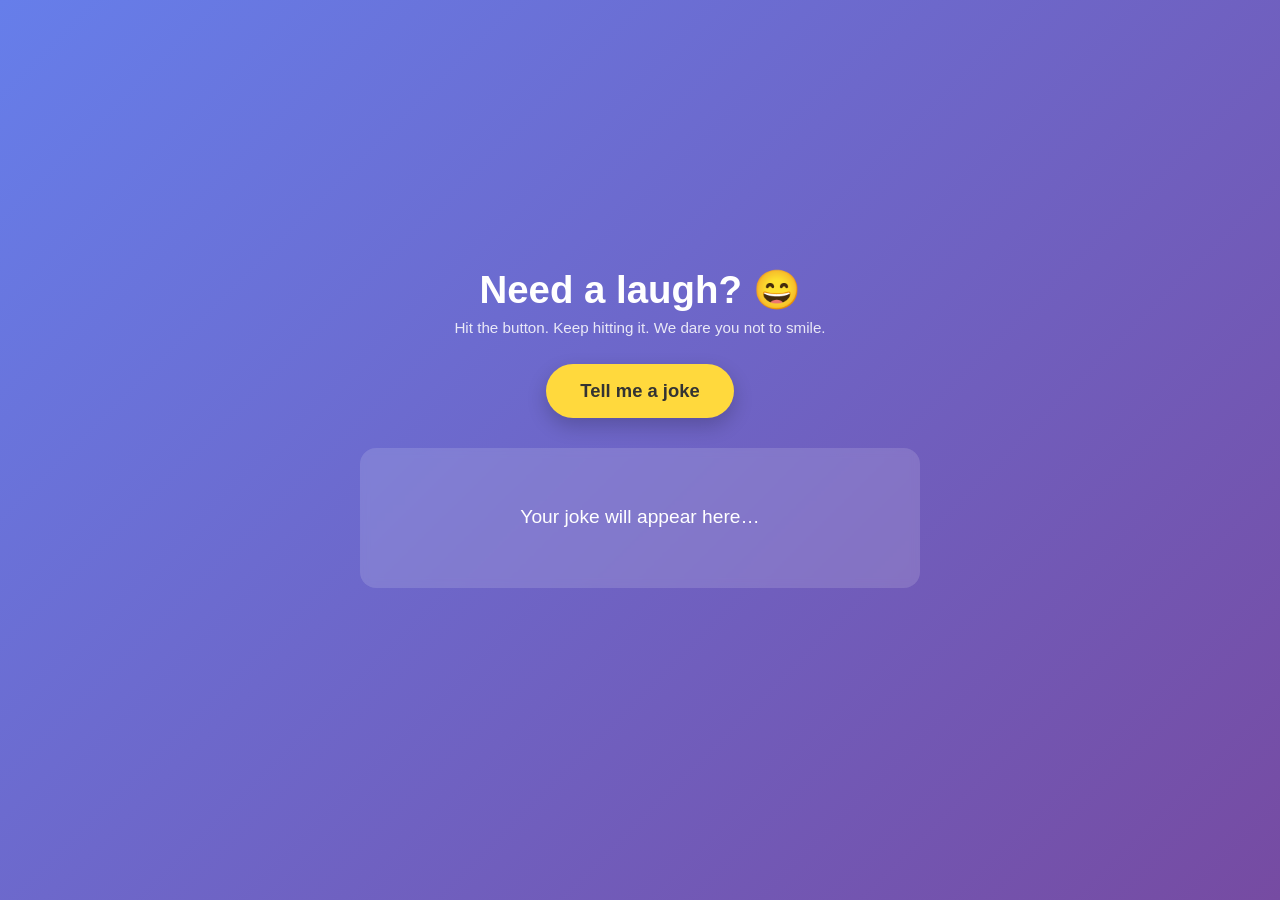
==== joke-generator/index.html @ b0195f1a "feat(joke-generator): add MVP prototype" ====
<!DOCTYPE html>
<html lang="en">
<head>
  <meta charset="UTF-8" />
  <meta name="viewport" content="width=device-width, initial-scale=1.0" />
  <title>Tell Me a Joke 😄</title>
  <style>
    :root {
      --bg1: #667eea;
      --bg2: #764ba2;
      --accent: #ffd93d;
    }
    * { box-sizing: border-box; }
    html, body { height: 100%; margin: 0; }
    body {
      font-family: -apple-system, BlinkMacSystemFont, "Segoe UI", Roboto, Helvetica, Arial, sans-serif;
      background: linear-gradient(135deg, var(--bg1), var(--bg2));
      color: #fff;
      display: flex;
      align-items: center;
      justify-content: center;
      padding: 24px;
    }
    .card {
      width: 100%;
      max-width: 560px;
      text-align: center;
    }
    h1 {
      font-size: clamp(1.6rem, 4vw, 2.4rem);
      margin: 0 0 6px;
    }
    .subtitle {
      margin: 0 0 28px;
      opacity: 0.85;
      font-size: 0.95rem;
    }
    button {
      background: var(--accent);
      color: #333;
      border: none;
      border-radius: 999px;
      padding: 16px 34px;
      font-size: 1.15rem;
      font-weight: 700;
      cursor: pointer;
      box-shadow: 0 8px 20px rgba(0,0,0,0.2);
      transition: transform 0.12s ease, box-shadow 0.12s ease;
    }
    button:hover { transform: translateY(-2px); box-shadow: 0 12px 26px rgba(0,0,0,0.28); }
    button:active { transform: translateY(1px) scale(0.98); }
    .joke-box {
      margin-top: 30px;
      width: 100%;
      min-height: 140px;
      border: none;
      border-radius: 16px;
      background: rgba(255,255,255,0.14);
      backdrop-filter: blur(4px);
      color: #fff;
      font-size: 1.2rem;
      line-height: 1.5;
      padding: 24px;
      resize: none;
      text-align: center;
      display: flex;
      align-items: center;
      justify-content: center;
    }
    /* fade-in animation */
    .fade {
      animation: fadeIn 0.6s ease forwards;
    }
    @keyframes fadeIn {
      from { opacity: 0; transform: translateY(8px); }
      to   { opacity: 1; transform: translateY(0); }
    }
    .count {
      margin-top: 16px;
      font-size: 0.85rem;
      opacity: 0.75;
      min-height: 1.2em;
    }
  </style>
</head>
<body>
  <main class="card">
    <h1>Need a laugh? 😄</h1>
    <p class="subtitle">Hit the button. Keep hitting it. We dare you not to smile.</p>
    <button id="tellBtn">Tell me a joke</button>
    <div id="jokeBox" class="joke-box">Your joke will appear here…</div>
    <p id="count" class="count"></p>
  </main>

  <script>
    const jokes = [
      "Why don't skeletons fight each other? They don't have the guts.",
      "I'm reading a book about anti-gravity. It's impossible to put down.",
      "Why did the scarecrow win an award? He was outstanding in his field.",
      "I would tell you a chemistry joke, but I know I wouldn't get a reaction.",
      "Why don't scientists trust atoms? Because they make up everything.",
      "I told my wife she was drawing her eyebrows too high. She looked surprised.",
      "Why did the bicycle fall over? Because it was two-tired.",
      "What do you call fake spaghetti? An impasta.",
      "I used to play piano by ear, but now I use my hands.",
      "Why can't your nose be 12 inches long? Because then it would be a foot.",
      "I only know 25 letters of the alphabet. I don't know y.",
      "What do you call cheese that isn't yours? Nacho cheese.",
      "Why did the coffee file a police report? It got mugged.",
      "How do you organize a space party? You planet.",
      "I'm on a seafood diet. I see food and I eat it.",
      "Why did the math book look sad? It had too many problems.",
      "What do you call a fish wearing a bowtie? Sofishticated.",
      "Why don't eggs tell jokes? They'd crack each other up.",
      "I invented a new word: Plagiarism.",
      "Did you hear about the restaurant on the moon? Great food, no atmosphere."
    ];

    const btn = document.getElementById('tellBtn');
    const box = document.getElementById('jokeBox');
    const count = document.getElementById('count');
    let lastIndex = -1;
    let clicks = 0;

    function randomJoke() {
      let i;
      do {
        i = Math.floor(Math.random() * jokes.length);
      } while (i === lastIndex && jokes.length > 1);
      lastIndex = i;
      return jokes[i];
    }

    btn.addEventListener('click', () => {
      clicks++;
      box.textContent = randomJoke();
      // restart the fade animation
      box.classList.remove('fade');
      void box.offsetWidth; // force reflow
      box.classList.add('fade');
      count.textContent = clicks === 1 ? "1 joke so far — keep going!" : clicks + " jokes and counting! 😂";
    });
  </script>
</body>
</html>
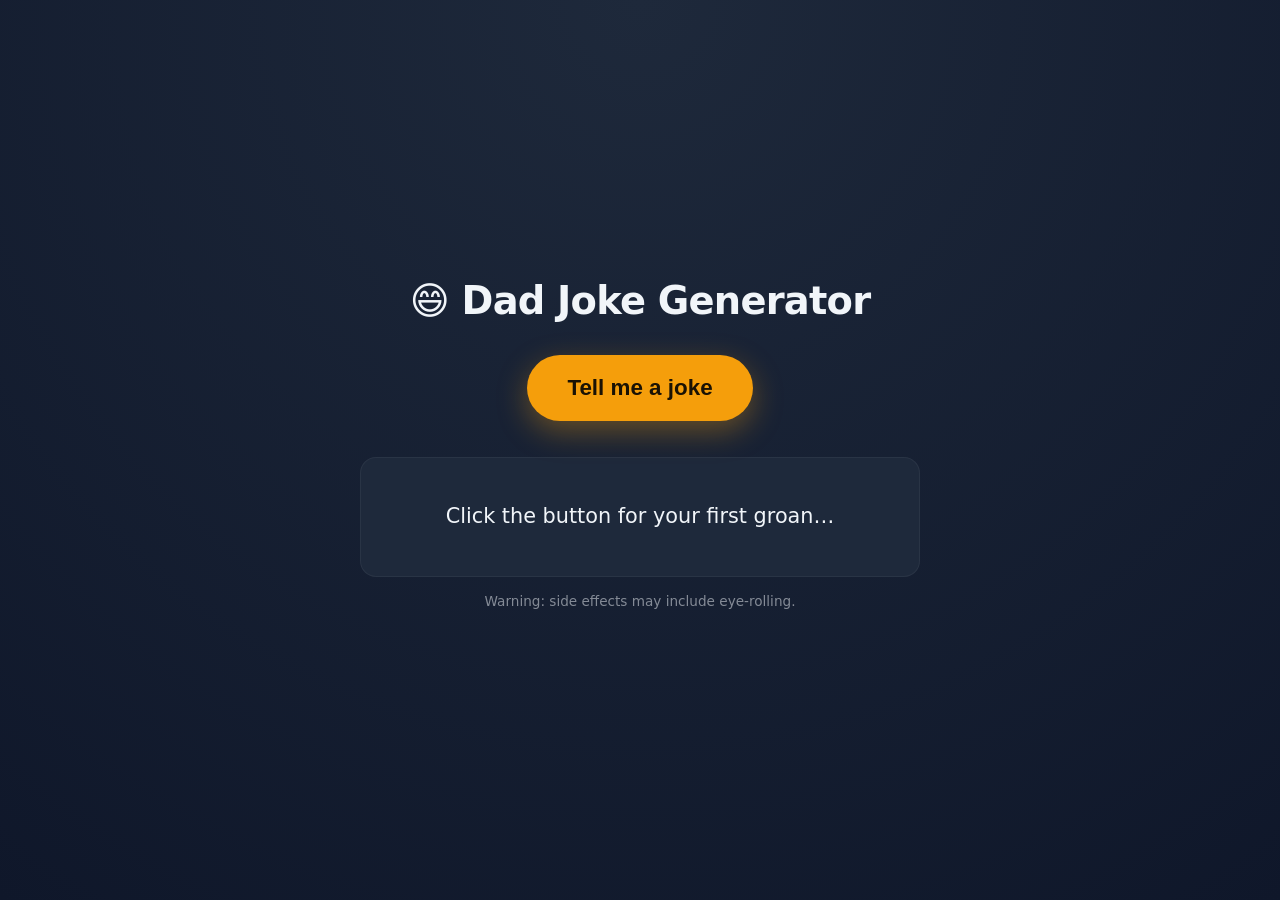
==== commit 1d615787: "feat(joke-generator): add MVP prototype" ====
--- a/joke-generator/index.html
+++ b/joke-generator/index.html
@@ -3,143 +3,141 @@
 <head>
   <meta charset="UTF-8" />
   <meta name="viewport" content="width=device-width, initial-scale=1.0" />
-  <title>Tell Me a Joke 😄</title>
+  <title>Dad Joke Generator</title>
   <style>
     :root {
-      --bg1: #667eea;
-      --bg2: #764ba2;
-      --accent: #ffd93d;
+      --bg: #0f172a;
+      --card: #1e293b;
+      --accent: #f59e0b;
+      --accent-hover: #fbbf24;
+      --text: #f1f5f9;
     }
     * { box-sizing: border-box; }
     html, body { height: 100%; margin: 0; }
     body {
-      font-family: -apple-system, BlinkMacSystemFont, "Segoe UI", Roboto, Helvetica, Arial, sans-serif;
-      background: linear-gradient(135deg, var(--bg1), var(--bg2));
-      color: #fff;
+      font-family: system-ui, -apple-system, "Segoe UI", Roboto, sans-serif;
+      background: radial-gradient(circle at top, #1e293b, var(--bg));
+      color: var(--text);
       display: flex;
       align-items: center;
       justify-content: center;
       padding: 24px;
     }
-    .card {
+    .wrap {
       width: 100%;
       max-width: 560px;
       text-align: center;
     }
     h1 {
       font-size: clamp(1.6rem, 4vw, 2.4rem);
-      margin: 0 0 6px;
-    }
-    .subtitle {
-      margin: 0 0 28px;
-      opacity: 0.85;
-      font-size: 0.95rem;
+      margin: 0 0 32px;
+      letter-spacing: -0.02em;
     }
     button {
-      background: var(--accent);
-      color: #333;
+      font-size: 1.4rem;
+      font-weight: 700;
+      padding: 20px 40px;
       border: none;
       border-radius: 999px;
-      padding: 16px 34px;
-      font-size: 1.15rem;
-      font-weight: 700;
+      background: var(--accent);
+      color: #1a1204;
       cursor: pointer;
-      box-shadow: 0 8px 20px rgba(0,0,0,0.2);
-      transition: transform 0.12s ease, box-shadow 0.12s ease;
+      transition: transform 0.1s ease, background 0.2s ease, box-shadow 0.2s ease;
+      box-shadow: 0 10px 30px rgba(245, 158, 11, 0.35);
     }
-    button:hover { transform: translateY(-2px); box-shadow: 0 12px 26px rgba(0,0,0,0.28); }
-    button:active { transform: translateY(1px) scale(0.98); }
+    button:hover { background: var(--accent-hover); }
+    button:active { transform: scale(0.96); }
     .joke-box {
-      margin-top: 30px;
-      width: 100%;
-      min-height: 140px;
-      border: none;
+      margin-top: 36px;
+      min-height: 120px;
+      background: var(--card);
       border-radius: 16px;
-      background: rgba(255,255,255,0.14);
-      backdrop-filter: blur(4px);
-      color: #fff;
-      font-size: 1.2rem;
+      padding: 28px 24px;
+      font-size: 1.3rem;
       line-height: 1.5;
-      padding: 24px;
-      resize: none;
-      text-align: center;
       display: flex;
       align-items: center;
       justify-content: center;
+      box-shadow: inset 0 0 0 1px rgba(255,255,255,0.05);
     }
-    /* fade-in animation */
-    .fade {
-      animation: fadeIn 0.6s ease forwards;
-    }
+    .fade-in { animation: fadeIn 0.6s ease forwards; }
     @keyframes fadeIn {
-      from { opacity: 0; transform: translateY(8px); }
+      from { opacity: 0; transform: translateY(10px); }
       to   { opacity: 1; transform: translateY(0); }
     }
-    .count {
-      margin-top: 16px;
-      font-size: 0.85rem;
-      opacity: 0.75;
-      min-height: 1.2em;
-    }
+    .hint { margin-top: 16px; opacity: 0.5; font-size: 0.85rem; }
   </style>
 </head>
 <body>
-  <main class="card">
-    <h1>Need a laugh? 😄</h1>
-    <p class="subtitle">Hit the button. Keep hitting it. We dare you not to smile.</p>
-    <button id="tellBtn">Tell me a joke</button>
-    <div id="jokeBox" class="joke-box">Your joke will appear here…</div>
-    <p id="count" class="count"></p>
+  <main class="wrap">
+    <h1>😄 Dad Joke Generator</h1>
+    <button id="jokeBtn">Tell me a joke</button>
+    <div id="jokeBox" class="joke-box">Click the button for your first groan…</div>
+    <p class="hint">Warning: side effects may include eye-rolling.</p>
   </main>
 
   <script>
-    const jokes = [
-      "Why don't skeletons fight each other? They don't have the guts.",
+    const FALLBACK_JOKES = [
       "I'm reading a book about anti-gravity. It's impossible to put down.",
+      "Did you hear about the restaurant on the moon? Great food, no atmosphere.",
+      "Why don't scientists trust atoms? Because they make up everything.",
+      "I only know 25 letters of the alphabet. I don't know y.",
+      "What do you call a fake noodle? An impasta.",
       "Why did the scarecrow win an award? He was outstanding in his field.",
-      "I would tell you a chemistry joke, but I know I wouldn't get a reaction.",
-      "Why don't scientists trust atoms? Because they make up everything.",
-      "I told my wife she was drawing her eyebrows too high. She looked surprised.",
+      "I used to hate facial hair, but then it grew on me.",
+      "What do you call cheese that isn't yours? Nacho cheese.",
+      "I would tell you a construction joke, but I'm still working on it.",
+      "Why don't eggs tell jokes? They'd crack each other up.",
+      "How do you organize a space party? You planet.",
+      "I'm on a seafood diet. Every time I see food, I eat it.",
       "Why did the bicycle fall over? Because it was two-tired.",
-      "What do you call fake spaghetti? An impasta.",
-      "I used to play piano by ear, but now I use my hands.",
-      "Why can't your nose be 12 inches long? Because then it would be a foot.",
-      "I only know 25 letters of the alphabet. I don't know y.",
-      "What do you call cheese that isn't yours? Nacho cheese.",
+      "What did the ocean say to the beach? Nothing, it just waved.",
+      "Why can't you give Elsa a balloon? Because she'll let it go.",
+      "I don't trust stairs. They're always up to something.",
+      "What do you call a bear with no teeth? A gummy bear.",
       "Why did the coffee file a police report? It got mugged.",
-      "How do you organize a space party? You planet.",
-      "I'm on a seafood diet. I see food and I eat it.",
-      "Why did the math book look sad? It had too many problems.",
-      "What do you call a fish wearing a bowtie? Sofishticated.",
-      "Why don't eggs tell jokes? They'd crack each other up.",
-      "I invented a new word: Plagiarism.",
-      "Did you hear about the restaurant on the moon? Great food, no atmosphere."
+      "What's brown and sticky? A stick.",
+      "I made a pencil with two erasers. It was pointless."
     ];
 
-    const btn = document.getElementById('tellBtn');
+    const btn = document.getElementById('jokeBtn');
     const box = document.getElementById('jokeBox');
-    const count = document.getElementById('count');
-    let lastIndex = -1;
-    let clicks = 0;
+    let last = -1;
 
-    function randomJoke() {
+    function randomFallback() {
       let i;
-      do {
-        i = Math.floor(Math.random() * jokes.length);
-      } while (i === lastIndex && jokes.length > 1);
-      lastIndex = i;
-      return jokes[i];
+      do { i = Math.floor(Math.random() * FALLBACK_JOKES.length); }
+      while (i === last && FALLBACK_JOKES.length > 1);
+      last = i;
+      return FALLBACK_JOKES[i];
     }
 
-    btn.addEventListener('click', () => {
-      clicks++;
-      box.textContent = randomJoke();
-      // restart the fade animation
-      box.classList.remove('fade');
-      void box.offsetWidth; // force reflow
-      box.classList.add('fade');
-      count.textContent = clicks === 1 ? "1 joke so far — keep going!" : clicks + " jokes and counting! 😂";
-    });
+    function showJoke(text) {
+      box.classList.remove('fade-in');
+      // force reflow to restart animation
+      void box.offsetWidth;
+      box.textContent = text;
+      box.classList.add('fade-in');
+    }
+
+    async function getJoke() {
+      btn.disabled = true;
+      try {
+        const res = await fetch('https://icanhazdadjoke.com/', {
+          headers: { 'Accept': 'application/json' }
+        });
+        if (!res.ok) throw new Error('bad response');
+        const data = await res.json();
+        showJoke(data.joke || randomFallback());
+      } catch (e) {
+        // Offline / opened as file:// — use the local stash of jokes.
+        showJoke(randomFallback());
+      } finally {
+        btn.disabled = false;
+      }
+    }
+
+    btn.addEventListener('click', getJoke);
   </script>
 </body>
 </html>
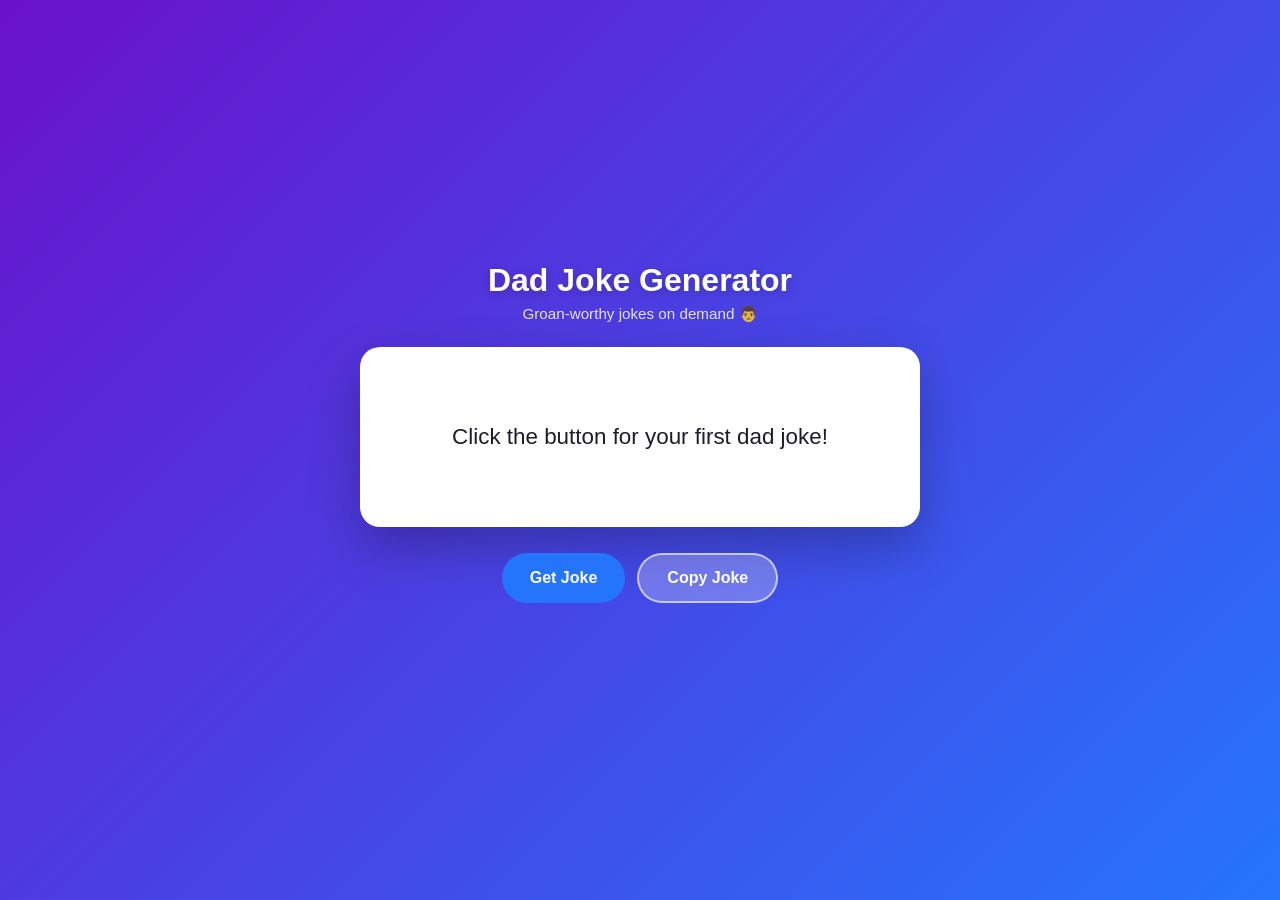
==== commit ed5f7e29: "feat(joke-generator): add MVP prototype" ====
--- a/joke-generator/index.html
+++ b/joke-generator/index.html
@@ -1,143 +1,212 @@
 <!DOCTYPE html>
 <html lang="en">
 <head>
-  <meta charset="UTF-8" />
-  <meta name="viewport" content="width=device-width, initial-scale=1.0" />
-  <title>Dad Joke Generator</title>
-  <style>
-    :root {
-      --bg: #0f172a;
-      --card: #1e293b;
-      --accent: #f59e0b;
-      --accent-hover: #fbbf24;
-      --text: #f1f5f9;
-    }
-    * { box-sizing: border-box; }
-    html, body { height: 100%; margin: 0; }
-    body {
-      font-family: system-ui, -apple-system, "Segoe UI", Roboto, sans-serif;
-      background: radial-gradient(circle at top, #1e293b, var(--bg));
-      color: var(--text);
-      display: flex;
-      align-items: center;
-      justify-content: center;
-      padding: 24px;
-    }
-    .wrap {
-      width: 100%;
-      max-width: 560px;
-      text-align: center;
-    }
-    h1 {
-      font-size: clamp(1.6rem, 4vw, 2.4rem);
-      margin: 0 0 32px;
-      letter-spacing: -0.02em;
-    }
-    button {
-      font-size: 1.4rem;
-      font-weight: 700;
-      padding: 20px 40px;
-      border: none;
-      border-radius: 999px;
-      background: var(--accent);
-      color: #1a1204;
-      cursor: pointer;
-      transition: transform 0.1s ease, background 0.2s ease, box-shadow 0.2s ease;
-      box-shadow: 0 10px 30px rgba(245, 158, 11, 0.35);
-    }
-    button:hover { background: var(--accent-hover); }
-    button:active { transform: scale(0.96); }
-    .joke-box {
-      margin-top: 36px;
-      min-height: 120px;
-      background: var(--card);
-      border-radius: 16px;
-      padding: 28px 24px;
-      font-size: 1.3rem;
-      line-height: 1.5;
-      display: flex;
-      align-items: center;
-      justify-content: center;
-      box-shadow: inset 0 0 0 1px rgba(255,255,255,0.05);
-    }
-    .fade-in { animation: fadeIn 0.6s ease forwards; }
-    @keyframes fadeIn {
-      from { opacity: 0; transform: translateY(10px); }
-      to   { opacity: 1; transform: translateY(0); }
-    }
-    .hint { margin-top: 16px; opacity: 0.5; font-size: 0.85rem; }
-  </style>
+<meta charset="UTF-8">
+<meta name="viewport" content="width=device-width, initial-scale=1.0">
+<title>Dad Joke Generator</title>
+<style>
+  :root {
+    --bg1: #6a11cb;
+    --bg2: #2575fc;
+    --card: #ffffff;
+    --text: #1c1c2b;
+    --accent: #2575fc;
+    --accent-hover: #1b5fd0;
+  }
+  * { box-sizing: border-box; margin: 0; padding: 0; }
+  html, body { height: 100%; }
+  body {
+    font-family: -apple-system, BlinkMacSystemFont, "Segoe UI", Roboto, Helvetica, Arial, sans-serif;
+    background: linear-gradient(135deg, var(--bg1), var(--bg2));
+    display: flex;
+    align-items: center;
+    justify-content: center;
+    padding: 20px;
+    color: var(--text);
+    min-height: 100vh;
+  }
+  .wrap {
+    width: 100%;
+    max-width: 560px;
+    text-align: center;
+  }
+  h1 {
+    color: #fff;
+    font-size: 2rem;
+    margin-bottom: 6px;
+    text-shadow: 0 2px 8px rgba(0,0,0,0.2);
+  }
+  .subtitle {
+    color: rgba(255,255,255,0.85);
+    margin-bottom: 24px;
+    font-size: 0.95rem;
+  }
+  .card {
+    background: var(--card);
+    border-radius: 20px;
+    padding: 40px 30px;
+    box-shadow: 0 20px 50px rgba(0,0,0,0.25);
+    min-height: 180px;
+    display: flex;
+    align-items: center;
+    justify-content: center;
+  }
+  .joke {
+    font-size: 1.4rem;
+    line-height: 1.5;
+    opacity: 1;
+    transition: opacity 0.35s ease;
+  }
+  .joke.fade { opacity: 0; }
+  .buttons {
+    margin-top: 26px;
+    display: flex;
+    gap: 12px;
+    justify-content: center;
+    flex-wrap: wrap;
+  }
+  button {
+    border: none;
+    border-radius: 50px;
+    padding: 14px 28px;
+    font-size: 1rem;
+    font-weight: 600;
+    cursor: pointer;
+    transition: transform 0.1s ease, background 0.2s ease;
+    color: #fff;
+  }
+  button:active { transform: scale(0.96); }
+  .btn-primary { background: var(--accent); }
+  .btn-primary:hover { background: var(--accent-hover); }
+  .btn-copy {
+    background: rgba(255,255,255,0.25);
+    border: 2px solid rgba(255,255,255,0.6);
+  }
+  .btn-copy:hover { background: rgba(255,255,255,0.4); }
+  .toast {
+    margin-top: 16px;
+    color: #fff;
+    font-size: 0.9rem;
+    height: 20px;
+    opacity: 0;
+    transition: opacity 0.3s ease;
+  }
+  .toast.show { opacity: 1; }
+  @media (max-width: 480px) {
+    h1 { font-size: 1.5rem; }
+    .joke { font-size: 1.15rem; }
+    .card { padding: 30px 20px; }
+    button { flex: 1 1 auto; }
+  }
+</style>
 </head>
 <body>
-  <main class="wrap">
-    <h1>😄 Dad Joke Generator</h1>
-    <button id="jokeBtn">Tell me a joke</button>
-    <div id="jokeBox" class="joke-box">Click the button for your first groan…</div>
-    <p class="hint">Warning: side effects may include eye-rolling.</p>
-  </main>
-
-  <script>
-    const FALLBACK_JOKES = [
-      "I'm reading a book about anti-gravity. It's impossible to put down.",
-      "Did you hear about the restaurant on the moon? Great food, no atmosphere.",
-      "Why don't scientists trust atoms? Because they make up everything.",
-      "I only know 25 letters of the alphabet. I don't know y.",
-      "What do you call a fake noodle? An impasta.",
-      "Why did the scarecrow win an award? He was outstanding in his field.",
-      "I used to hate facial hair, but then it grew on me.",
-      "What do you call cheese that isn't yours? Nacho cheese.",
-      "I would tell you a construction joke, but I'm still working on it.",
-      "Why don't eggs tell jokes? They'd crack each other up.",
-      "How do you organize a space party? You planet.",
-      "I'm on a seafood diet. Every time I see food, I eat it.",
-      "Why did the bicycle fall over? Because it was two-tired.",
-      "What did the ocean say to the beach? Nothing, it just waved.",
-      "Why can't you give Elsa a balloon? Because she'll let it go.",
-      "I don't trust stairs. They're always up to something.",
-      "What do you call a bear with no teeth? A gummy bear.",
-      "Why did the coffee file a police report? It got mugged.",
-      "What's brown and sticky? A stick.",
-      "I made a pencil with two erasers. It was pointless."
-    ];
-
-    const btn = document.getElementById('jokeBtn');
-    const box = document.getElementById('jokeBox');
-    let last = -1;
-
-    function randomFallback() {
-      let i;
-      do { i = Math.floor(Math.random() * FALLBACK_JOKES.length); }
-      while (i === last && FALLBACK_JOKES.length > 1);
-      last = i;
-      return FALLBACK_JOKES[i];
+  <div class="wrap">
+    <h1>Dad Joke Generator</h1>
+    <p class="subtitle">Groan-worthy jokes on demand 👨</p>
+    <div class="card">
+      <p class="joke" id="joke">Click the button for your first dad joke!</p>
+    </div>
+    <div class="buttons">
+      <button class="btn-primary" id="getBtn">Get Joke</button>
+      <button class="btn-copy" id="copyBtn">Copy Joke</button>
+    </div>
+    <div class="toast" id="toast"></div>
+  </div>
+
+<script>
+  const jokes = [
+    "I'm afraid for the calendar. Its days are numbered.",
+    "Why did the scarecrow win an award? Because he was outstanding in his field.",
+    "I only know 25 letters of the alphabet. I don't know y.",
+    "What do you call a fake noodle? An impasta.",
+    "How do you organize a space party? You planet.",
+    "Why don't skeletons fight each other? They don't have the guts.",
+    "I used to hate facial hair, but then it grew on me.",
+    "What do you call cheese that isn't yours? Nacho cheese.",
+    "Why did the bicycle fall over? Because it was two-tired.",
+    "I would tell you a chemistry joke, but I know I wouldn't get a reaction.",
+    "What do you call a factory that makes okay products? A satisfactory.",
+    "Why don't eggs tell jokes? They'd crack each other up.",
+    "I'm reading a book about anti-gravity. It's impossible to put down.",
+    "What did the ocean say to the beach? Nothing, it just waved.",
+    "Why can't your nose be 12 inches long? Because then it would be a foot.",
+    "I don't trust stairs. They're always up to something.",
+    "What do you call a bear with no teeth? A gummy bear.",
+    "Did you hear about the restaurant on the moon? Great food, no atmosphere.",
+    "I made a pencil with two erasers. It was pointless.",
+    "Why did the coffee file a police report? It got mugged.",
+    "How does a penguin build its house? Igloos it together.",
+    "What's brown and sticky? A stick.",
+    "Why did the golfer bring two pairs of pants? In case he got a hole in one.",
+    "I used to be a banker, but I lost interest.",
+    "What do you call a dinosaur that crashes his car? Tyrannosaurus wrecks.",
+    "Why don't scientists trust atoms? Because they make up everything.",
+    "I'm on a seafood diet. I see food and I eat it.",
+    "What did one wall say to the other wall? I'll meet you at the corner.",
+    "How do you make a tissue dance? You put a little boogie in it.",
+    "Why did the tomato turn red? Because it saw the salad dressing.",
+    "What do you call an alligator in a vest? An investigator.",
+    "I tried to catch fog yesterday. Mist.",
+    "Why was the math book sad? Because it had too many problems.",
+    "What do you call a belt made of watches? A waist of time.",
+    "Why can't you give Elsa a balloon? Because she'll let it go.",
+    "I ordered a chicken and an egg online. I'll let you know.",
+    "What do you call a pile of cats? A meowtain.",
+    "Why did the stadium get hot after the game? All the fans left.",
+    "How do you catch a squirrel? Climb a tree and act like a nut.",
+    "What did the grape do when it got stepped on? Nothing, it just let out a little wine.",
+    "Why do bees have sticky hair? Because they use honeycombs.",
+    "I bought some shoes from a drug dealer. I don't know what he laced them with, but I've been tripping all day."
+  ];
+
+  const jokeEl = document.getElementById('joke');
+  const getBtn = document.getElementById('getBtn');
+  const copyBtn = document.getElementById('copyBtn');
+  const toast = document.getElementById('toast');
+  let lastIndex = -1;
+  let toastTimer;
+
+  function showToast(msg) {
+    toast.textContent = msg;
+    toast.classList.add('show');
+    clearTimeout(toastTimer);
+    toastTimer = setTimeout(() => toast.classList.remove('show'), 1500);
+  }
+
+  function getJoke() {
+    let idx;
+    do {
+      idx = Math.floor(Math.random() * jokes.length);
+    } while (idx === lastIndex && jokes.length > 1);
+    lastIndex = idx;
+
+    jokeEl.classList.add('fade');
+    setTimeout(() => {
+      jokeEl.textContent = jokes[idx];
+      jokeEl.classList.remove('fade');
+    }, 350);
+  }
+
+  getBtn.addEventListener('click', getJoke);
+
+  copyBtn.addEventListener('click', () => {
+    const text = jokeEl.textContent;
+    if (navigator.clipboard && navigator.clipboard.writeText) {
+      navigator.clipboard.writeText(text).then(
+        () => showToast('Copied! 📋'),
+        () => showToast('Copy failed')
+      );
+    } else {
+      const ta = document.createElement('textarea');
+      ta.value = text;
+      document.body.appendChild(ta);
+      ta.select();
+      try { document.execCommand('copy'); showToast('Copied! 📋'); }
+      catch (e) { showToast('Copy failed'); }
+      document.body.removeChild(ta);
     }
-
-    function showJoke(text) {
-      box.classList.remove('fade-in');
-      // force reflow to restart animation
-      void box.offsetWidth;
-      box.textContent = text;
-      box.classList.add('fade-in');
-    }
-
-    async function getJoke() {
-      btn.disabled = true;
-      try {
-        const res = await fetch('https://icanhazdadjoke.com/', {
-          headers: { 'Accept': 'application/json' }
-        });
-        if (!res.ok) throw new Error('bad response');
-        const data = await res.json();
-        showJoke(data.joke || randomFallback());
-      } catch (e) {
-        // Offline / opened as file:// — use the local stash of jokes.
-        showJoke(randomFallback());
-      } finally {
-        btn.disabled = false;
-      }
-    }
-
-    btn.addEventListener('click', getJoke);
-  </script>
+  });
+</script>
 </body>
 </html>
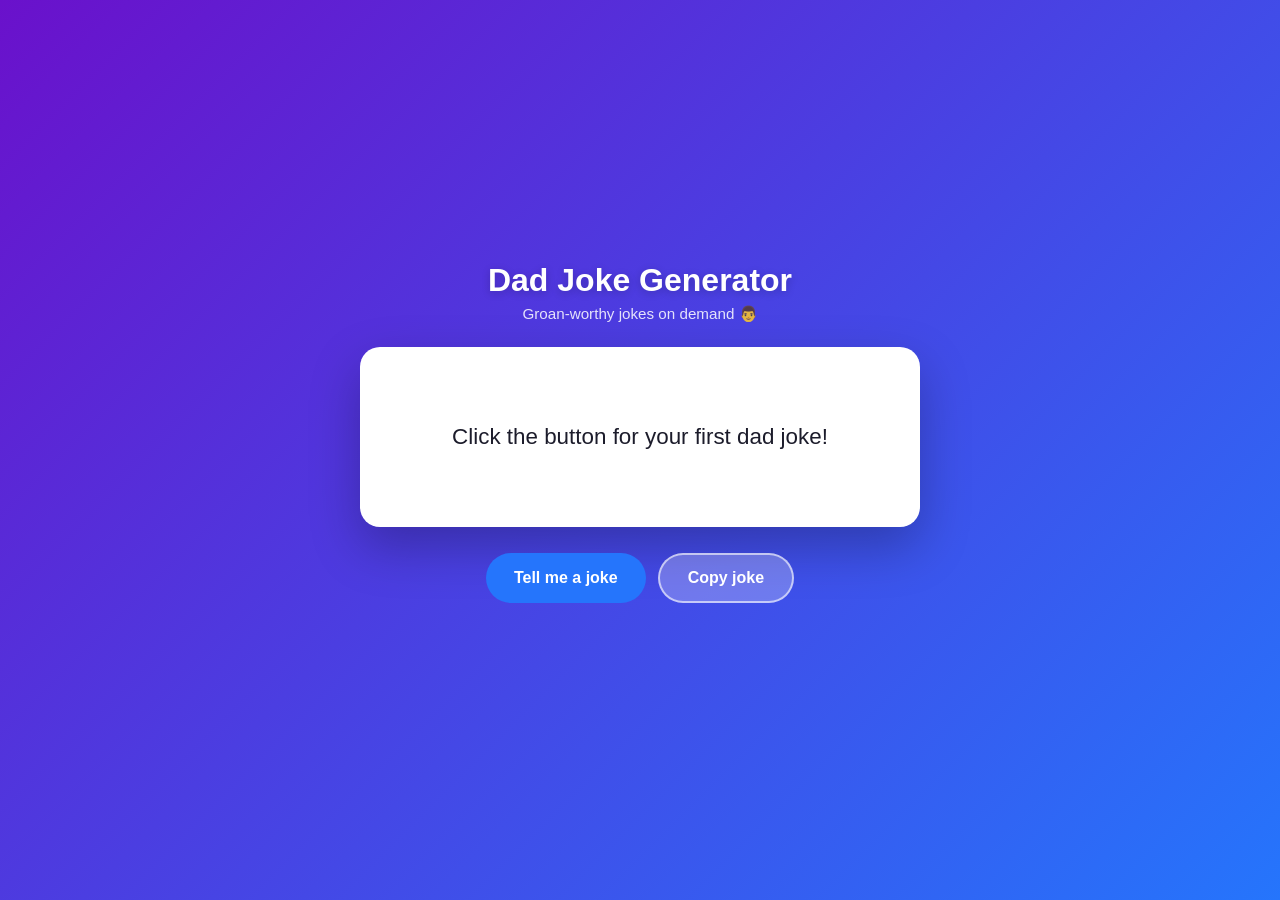
==== commit b4497396: "feat(joke-generator): add MVP prototype" ====
--- a/joke-generator/index.html
+++ b/joke-generator/index.html
@@ -108,8 +108,8 @@
       <p class="joke" id="joke">Click the button for your first dad joke!</p>
     </div>
     <div class="buttons">
-      <button class="btn-primary" id="getBtn">Get Joke</button>
-      <button class="btn-copy" id="copyBtn">Copy Joke</button>
+      <button class="btn-primary" id="getBtn">Tell me a joke</button>
+      <button class="btn-copy" id="copyBtn">Copy joke</button>
     </div>
     <div class="toast" id="toast"></div>
   </div>
@@ -157,7 +157,70 @@
     "How do you catch a squirrel? Climb a tree and act like a nut.",
     "What did the grape do when it got stepped on? Nothing, it just let out a little wine.",
     "Why do bees have sticky hair? Because they use honeycombs.",
-    "I bought some shoes from a drug dealer. I don't know what he laced them with, but I've been tripping all day."
+    "I bought some shoes from a drug dealer. I don't know what he laced them with, but I've been tripping all day.",
+    "Why did the invisible man turn down the job offer? He couldn't see himself doing it.",
+    "What do you call a boomerang that won't come back? A stick.",
+    "Why do seagulls fly over the sea? Because if they flew over the bay, they'd be bagels.",
+    "How do you fix a broken pumpkin? With a pumpkin patch.",
+    "What did the buffalo say when his son left for college? Bison.",
+    "Why don't oysters donate to charity? Because they're shellfish.",
+    "What did the janitor say when he jumped out of the closet? Supplies!",
+    "How much does a hipster weigh? An instagram.",
+    "Why did the man put his money in the freezer? He wanted cold hard cash.",
+    "What do you call a cow with no legs? Ground beef.",
+    "Why can't a leopard hide? Because he's always spotted.",
+    "What do you call a fish with no eyes? A fsh.",
+    "How do you make holy water? You boil the hell out of it.",
+    "Why did the picture go to jail? Because it was framed.",
+    "What do you call a sleeping bull? A bulldozer.",
+    "What kind of music do mummies listen to? Wrap music.",
+    "Why did the cookie go to the doctor? Because it was feeling crummy.",
+    "What do you call a dog that can do magic? A labracadabrador.",
+    "Why was the broom late? It over-swept.",
+    "How do trees get on the internet? They log in.",
+    "Why did the melon jump into the lake? It wanted to be a watermelon.",
+    "What do you call a lazy kangaroo? A pouch potato.",
+    "Why did the man run around his bed? To catch up on his sleep.",
+    "What do you get when you cross a snowman and a vampire? Frostbite.",
+    "Why can't you trust an atom? Because they make up literally everything.",
+    "What did the zero say to the eight? Nice belt.",
+    "Why did the banana go to the doctor? Because it wasn't peeling well.",
+    "What do you call a dinosaur with an extensive vocabulary? A thesaurus.",
+    "Why did the scarecrow become a successful motivational speaker? He was outstanding in his field.",
+    "What do you call a cow during an earthquake? A milkshake.",
+    "Why don't crabs give to charity? Because they're shellfish.",
+    "What's orange and sounds like a parrot? A carrot.",
+    "Why did the golfer wear two pairs of pants? In case he got a hole in one.",
+    "What do you call an elephant that doesn't matter? An irrelephant.",
+    "Why did the frog take the bus to work? His car got toad away.",
+    "What do you call a magician who lost his magic? Ian.",
+    "Why are ghosts such bad liars? Because you can see right through them.",
+    "What do you call a pig that does karate? A pork chop.",
+    "Why did the tomato blush? Because it saw the salad dressing.",
+    "What do you get from a pampered cow? Spoiled milk.",
+    "Why did the student eat his homework? Because the teacher said it was a piece of cake.",
+    "What do you call a cheese that isn't yours? Nacho cheese.",
+    "Why did the computer go to the doctor? It had a virus.",
+    "What do you call a train carrying bubble gum? A chew-chew train.",
+    "Why don't scientists trust stairs? They're always up to something.",
+    "What do you call a fake stone in Ireland? A sham rock.",
+    "Why was the belt arrested? For holding up a pair of pants.",
+    "What do you call a duck that gets all A's? A wise quacker.",
+    "Why did the coffee taste like mud? Because it was ground this morning.",
+    "What do you call a boat that's afraid of everything? A nervous wreck.",
+    "Why did the cyclops stop teaching? Because he only had one pupil.",
+    "What did the drummer name his twin daughters? Anna one, Anna two.",
+    "Why did the man fall down the well? Because he couldn't see that well.",
+    "What do you call a snowman with a six-pack? An abdominal snowman.",
+    "Why did the chicken join a band? Because it had the drumsticks.",
+    "What do you call an old snowman? Water.",
+    "Why don't ants get sick? Because they have little anty-bodies.",
+    "What did the left eye say to the right eye? Between us, something smells.",
+    "Why did the orange stop rolling down the hill? It ran out of juice.",
+    "What do you call a factory that sells passable products? A satisfactory.",
+    "Why was the calendar so popular? It had a lot of dates.",
+    "What do you call a rabbit with fleas? Bugs Bunny.",
+    "Why did the man name his dogs Rolex and Timex? Because they were watchdogs."
   ];
 
   const jokeEl = document.getElementById('joke');
